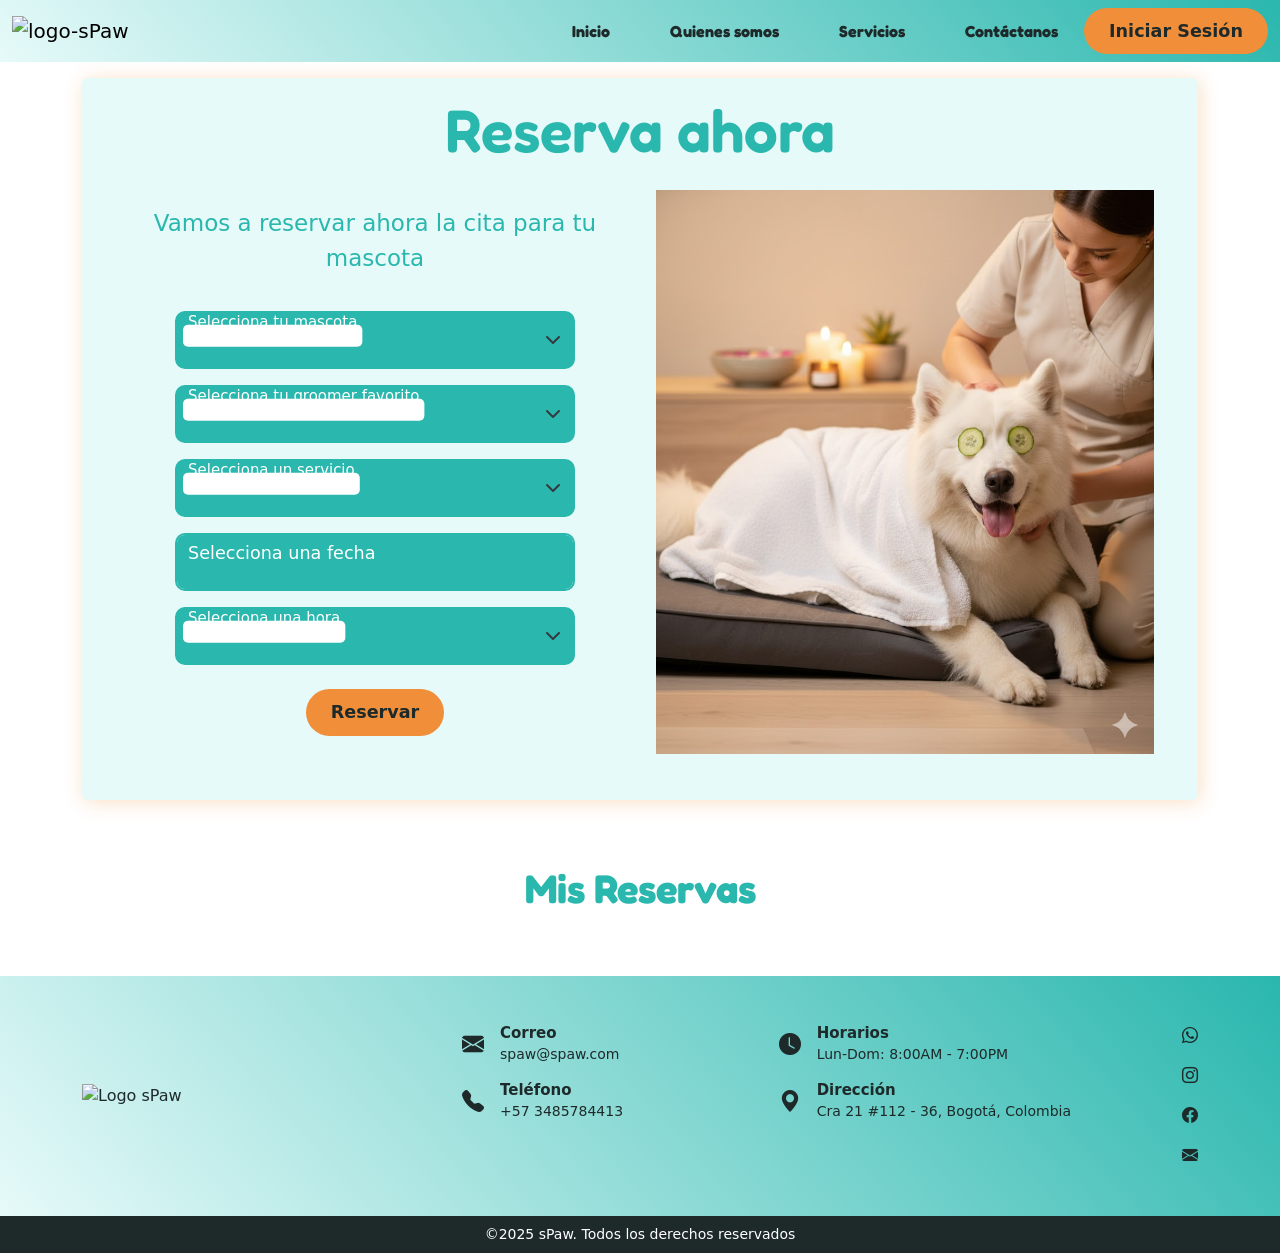
==== Frontend/HTML/reservas.html @ 5e0a8ccd "Inicio repositorio sistema reservas sPaw" ====
<!DOCTYPE html>
<html lang="es">

<head>
    <meta charset="UTF-8">
    <meta name="viewport" content="width=device-width, initial-scale=1.0">
    <title>Reservas sPaw</title>
    <link rel="stylesheet" href="../CSS/navFooter.css">
    <link rel="stylesheet" href="../CSS/reservas.css">
    <link href="https://cdn.jsdelivr.net/npm/bootstrap@5.3.8/dist/css/bootstrap.min.css" rel="stylesheet"
        integrity="sha384-sRIl4kxILFvY47J16cr9ZwB07vP4J8+LH7qKQnuqkuIAvNWLzeN8tE5YBujZqJLB" crossorigin="anonymous">
    <link href="https://cdn.jsdelivr.net/npm/bootstrap-icons@1.10.5/font/bootstrap-icons.css" rel="stylesheet">
    <link rel="stylesheet" href="https://cdn.jsdelivr.net/npm/flatpickr/dist/flatpickr.min.css">
    <script src="https://cdn.jsdelivr.net/npm/sweetalert2@11"></script>
    <link rel="stylesheet" href="https://cdn.jsdelivr.net/npm/sweetalert2@11/dist/sweetalert2.min.css">
</head>

<body>
    <header>
        <header-component></header-component>
    </header>
    <main class="d-flex flex-column align-items-center justify-content-center flex-grow-1">
        <section class="reservas container justify-content-center flex-grow-1">
            <div class="contacto d-flex flex-column align-items-center my-3 p-3 rounded-2">
                <div class="container">
                    <h2 class="text-center mb-2 section-title titulo" id="Contacto">Reserva ahora</h2>
                </div>
                <div class="container d-flex justify-content-around flex-column flex-lg-row">
                    <div class="d-flex flex-column w-100 w-md-50 p-md-3 gap-1 order-2 order-md-1 text-center">
                        <p class="subtitulo1 text-center my-3">Vamos a reservar ahora la cita para tu mascota</p>

                        <form class="form-reserva mx-auto my-3" id="formReserva" novalidate>
                            <!-- Nombre mascota -->
                            <div class="form-floating mb-3">
                                <select class="form-select form-select-lg entrada" id="nombreMascota"
                                    name="nombreMascota" required>
                                    <!-- Las opciones se llenan dinámicamente -->
                                </select>
                                <label for="nombreMascota">Selecciona tu mascota</label>
                            </div>
                            <!-- Groomer -->
                            <div class="form-floating mb-3">
                                <select class="form-select form-select-lg entrada" id="nombreGroomer"
                                    name="nombreGroomer" required>
                                    <!-- Las opciones se llenan dinámicamente -->
                                </select>
                                <label for="nombreGroomer">Selecciona tu groomer favorito</label>
                            </div>
                            <!-- Servicio -->
                            <div class="form-floating mb-3">
                                <select class="form-select form-select-lg entrada" id="nombreServicio"
                                    name="nombreServicio" required>
                                    <!-- Las opciones se llenan dinámicamente -->
                                </select>
                                <label for="nombreServicio">Selecciona un servicio</label>
                            </div>
                            <!-- Fecha -->
                            <div class="form-floating mb-3">
                                <input type="text" class="form-control form-control-lg entrada" id="fechaReserva"
                                    name="fechaReserva" placeholder=" " data-input required>
                                <label for="fechaReserva">Selecciona una fecha</label>
                            </div>
                            <!-- Hora -->
                            <div class="form-floating mb-3">
                                <select class="form-select form-select-lg entrada" id="horaReserva" name="horaReserva"
                                    required>
                                    <option value="" disabled selected></option>
                                    <option value="08:00">08:00 AM</option>
                                    <option value="10:00">10:00 AM</option>
                                    <option value="12:00">12:00 PM</option>
                                    <option value="14:00">02:00 PM</option>
                                    <option value="16:00">04:00 PM</option>
                                    <option value="18:00">06:00 PM</option>
                                </select>
                                <label for="horaReserva">Selecciona una hora</label>
                            </div>
                            <!-- Botón -->
                            <div class="form-floating d-flex justify-content-center mt-4">
                                <button type="button" id="btnReservar" class="boton-login">Reservar</button>
                            </div>
                        </form>
                    </div>
                    <div class="imagen-contacto w-100 w-md-50 p-md-3 order-1">
                        <img class="img-contacto w-100" src="../IMG/spaw18.png" alt="">
                    </div>
                </div>
            </div>
            </div>
        </section>
        <section class="servicios-reservados container my-5">
            <h2 class="subtitulo text-center fw-bold mb-4">Mis Reservas</h2>
            <div class="row row-cols-1 row-cols-md-2 row-cols-lg-3 g-4" id="servicio-reservado">
                <!-- Las cards se cargan aquí -->
            </div>
        </section>
        <div id="protected-data" style="margin-top: 1rem;"></div>
    </main>
    <footer class="footer-custom py-5">
        <footer-component></footer-component>
    </footer>
    <div class="footer-copy text-center py-2">
        ©2025 sPaw. Todos los derechos reservados
    </div>


    <!--Librerias-->
    <script src="https://cdn.jsdelivr.net/npm/sweetalert2@11"></script>
    <script src="https://cdn.jsdelivr.net/npm/bootstrap@5.3.8/dist/js/bootstrap.bundle.min.js"
        integrity="sha384-FKyoEForCGlyvwx9Hj09JcYn3nv7wiPVlz7YYwJrWVcXK/BmnVDxM+D2scQbITxI"
        crossorigin="anonymous"></script>
    <script src="https://cdn.jsdelivr.net/npm/flatpickr"></script>
    <script src="https://cdn.jsdelivr.net/npm/flatpickr/dist/l10n/es.js"></script>

    <!--componentes-->
    <script src="../components/reservaCard.js"></script>
    <script src="../components/header.js"></script>
    <script src="../components/footer.js"></script>


    <!-- scripts -->
    <script src="../JS/alertas.js"></script>
    <script src="../JS/reservas.js"></script>
    <script src="../JS/indexSesion.js"></script>

</body>

</html>
---- Frontend/CSS/navFooter.css ----
@import url("https://fonts.googleapis.com/css2?family=Fredoka:wght@300..700&family=Nunito:ital,wght@0,200..1000;1,200..1000&display=swap");

* {
  padding: 0;
  margin: 0;
  box-sizing: border-box;
}

/* menu */

.menu {
  background: linear-gradient(
    48deg,
    rgb(230, 250, 249) 0%,
    rgba(42, 183, 174, 1) 100%
  );
  padding: 0.5rem 2rem;
}

.logo {
  width: 125px;
}

.nav-link {
  font-family: "Fredoka", sans-serif;
  font-weight: 700 !important;
  color: #1e2a2a !important;
  font-size: 1.5rem;
  padding: 10px 18px !important;
  transition: 0.3s;
}

.nav-link:hover {
  border-bottom: 2px solid #ffffff;
}

.nav-link.active {
  border-bottom: 2px solid #ffffff;
  color: #ffffff !important; 
}

.boton-login {
  background: #f08e3a;
  color: #1e2a2a;
  font-weight: 700;
  padding: 10px 25px;
  border-radius: 40px;
  font-size: 1.1rem;
  transition: 0.3s;
  border: none;
  text-decoration: none;
}

.boton-login:hover {
  background: #e97502;
  color: white;
}

/* textos */

.titulo {
  font-family: "Fredoka", sans-serif;
  font-size: 60px;
  font-weight: 600;
  color: #2ab7ae;
  text-align: center;
}

.subtitulo {
  font-family: "Fredoka", sans-serif;
  font-size: 40px;
  font-weight: 500;
  color: #2ab7ae;
  text-align: center;
}

.subtitulo2 {
  font-family: "Fredoka", sans-serif;
  font-size: 24px;
}

.tercertitulo {
  font-family: "Fredoka", sans-serif;
  font-size: 1.875rem;
  font-weight: 500;
  color: #2ab7ae;
  text-align: center;
}

.parrafo {
  font-family: "Nunito", sans-serif;
  font-size: 16px;
  font-weight: 400;
  color: #1e2a2a;
  text-align: center;
}

/* formularios */

.contacto{
    box-shadow: 2px 2px 20px rgba(240, 148, 58, 0.3);
    background-color: #E6FAF9;
}

.entrada {
    background-color: #2AB7AE !important;
}

label {
    color: white !important;
}

/* footer */

.footer-custom {
  background: linear-gradient(
    48deg,
    rgba(230, 250, 249, 1) 0%,
    rgba(42, 183, 174, 1) 100%
  );
  color: #1e2a2a;
}

.footer-logo {
  width: 140px;
}

.info-item {
  display: flex;
  align-items: center;
  gap: 10px;
}

.info-icon {
  font-size: 22px;
  color: #1e2a2a;
}

.info-title {
  font-size: 15px;
  font-weight: 600;
  margin-bottom: 2px;
  color: #1e2a2a;
}

.info-text {
  margin: 0;
  font-size: 14px;
  color: #1e2a2a;
}

.footer-copy {
  background-color: #1e2a2a;
  color: #fff;
  font-size: 14px;
}

.social-icons {
  display: flex;
  align-items: center;
  flex-direction: column;
  gap: 12px;
  text-decoration: none;
  color: #1e2a2a;
  margin-top: 0;
  cursor: pointer;
}

@media (max-width: 576px) {
  .info-item {
    justify-content: center;
    text-align: center;
  }
  .footer-logo {
    margin-bottom: 20px;
  }

  .titulo {
    font-size: 50px;
  }
}

@media (max-width: 767px) {
    .social-icons {
    flex-direction: row;
    gap: 16px;
  }
}
---- Frontend/CSS/reservas.css ----
body {
          margin: 0;
          min-height: 100vh;
          display: flex;
          flex-direction: column;
        }

        main {
          flex: 1;
        }


        :root {
          --color-verde: #2AB7AE;
          /* Verde principal sPaw */
          --color-naranja: #F08E3A;
          /* Naranja sPaw */
          --color-fondo: #E6FAF9;
          /* Fondo claro sPaw */
          --color-texto: #1E2A2A;
          /* Texto oscuro sPaw */
        }


        .btn-primary {
          background-color: #1E9C94 !important;
          border-color: #1E9C94 !important;
          color: white !important;
        }

        .btn-primary:hover {
          background-color: var(--color-naranja) !important;
          border-color: var(--color-naranja) !important;
          color: white !important;
        }

        .text-primary {
          color: var(--color-verde) !important;
        }

        .bg-primary {
          background-color: var(--color-naranja) !important;
        }

        .badge.bg-primary {
          background-color: var(--color-verde) !important;
          color: white !important;
        }

        .btn-danger {
          background-color: var(--color-naranja) !important;
          border-color: var(--color-naranja) !important;
          color: white !important;
        }

        .btn-danger:hover {
          background-color: var(--color-fondo) !important;
          border-color: var(--color-naranja) !important;
          color: var(--color-naranja) !important;
        }

        .bg-light {
          background-color: var(--color-fondo) !important;
        }

        .card-reserva {
          border-radius: 25px;
          box-shadow: 2px 2px 20px rgba(240, 142, 58, 0.3);
          height: 100%;
          border: none;
        }

        .card-reserva .card-header {
          background-color: var(--color-fondo) !important;
          border-bottom: 2px solid var(--color-verde);
        }

        .card-reserva .card-body {
          background-color: var(--color-fondo) !important;
        }

        .card-reserva h3 {
          color: var(--color-verde) !important;
          font-family: "Fredoka", sans-serif;
          font-weight: 500;
        }

        .card-reserva p {
          color: var(--color-texto) !important;
          font-family: "Nunito", sans-serif;
        }

        .card-reserva strong {
          color: var(--color-verde) !important;
        }

        .btn-eliminar-reserva {
          width: 40px;
          height: 40px;
          padding: 0;
          display: inline-flex;
          align-items: center;
          justify-content: center;
          background-color: var(--color-naranja) !important;
          border: 2px solid transparent;
          box-sizing: border-box;
        }

        .btn-eliminar-reserva:hover {
          background-color: #e97502 !important;
          border-color: var(--color-naranja);
        }


        .titulo-controlado {
          display: -webkit-box;
          -webkit-line-clamp: 2;
          line-clamp: 2;
          -webkit-box-orient: vertical;
          overflow: hidden;
          text-overflow: ellipsis;
          line-height: 1.4;
          min-height: 2.8em;
          color: var(--color-verde) !important;
        }

        .form-reserva .form-floating {
          justify-content: center;
        }

        .form-reserva .form-floating>.form-control,
        .form-reserva .form-floating>.form-select {
          height: 38px !important;
          padding-top: 1.1rem !important;
          padding-bottom: 0.25rem !important;
          background-color: var(--color-verde) !important;
          border: 2px solid var(--color-verde) !important;
          color: white !important;
          border-radius: 10px;
          margin-bottom: 0.5rem;
          position: relative;
          z-index: 1;
        }

        .form-reserva .form-floating>.form-control:not(:placeholder-shown),
        .form-reserva .form-floating>.form-select:not(:invalid),
        .form-reserva .form-floating>.form-control.has-value,
        .form-reserva .form-floating>.form-select.has-value {
          padding-top: 1.1rem !important;
          padding-bottom: 0.25rem !important;
        }


        .form-reserva .form-floating>.form-control:focus,
        .form-reserva .form-floating>.form-select:focus {
          padding-top: 1.1rem !important;
          /* Mismo que base */
          border-color: white !important;
          box-shadow: 0 0 0 3px rgba(255, 255, 255, 0.2) !important;
        }

        .form-reserva .form-floating>label {
          padding: 0 0.75rem !important;
          font-size: 1.1rem;
          top: 0.35rem;
          color: white !important;
          transition: all 0.2s ease;
        }

        .form-reserva .form-floating>.form-control:not(:placeholder-shown)~label,
        .form-reserva .form-floating>.form-select:not(:invalid)~label,
        .form-reserva .form-floating>.form-control.has-value~label,
        .form-reserva .form-floating>.form-select.has-value~label {
          transform: scale(.85) translateY(-0.5rem) translateX(0.15rem) !important;
          opacity: 1 !important;
        }

        .form-reserva .error-message {
          position: absolute !important;
          bottom: -24px;
          /* ← Debajo del input */
          left: 0;
          right: 0;
          font-size: 0.8rem;
          color: #dc3545 !important;
          background: rgba(220, 53, 69, 0.1);
          padding: 2px 8px;
          border-radius: 4px;
          opacity: 0;
          transform: translateY(5px);
          transition: all 0.2s ease;
          pointer-events: none;
          z-index: 2;
        }

        .form-reserva input[type="text"].flatpickr-input {
          background-color: var(--color-verde) !important;
          color: white !important;
        }

        .form-reserva input[type="text"].flatpickr-input.has-value~label {
          transform: scale(.85) translateY(-0.5rem) translateX(0.15rem) !important;
        }


        @media (max-width: 768px) {
          .card-reserva .card-header {
            min-height: 70px;
            padding: 1rem !important;
          }
        }

        /* Germán */
        .subtitulo1 {
          color: #2ab7ae;
          font-size: 23px;
        }

        /* Germán */

        /* Germán */
        /* Contenedor del formulario */
        .form-reserva {
          max-width: 400px;
          margin: 0 auto;
        }

        #formReserva .form-floating,
        .form-reserva .form-floating {
          position: relative;
          width: 100%;
          max-width: 100%;
          margin: 0 auto 1rem;
        }

        .form-reserva .form-control,
        .form-reserva .form-select {
          width: 100%;
          margin: 0 auto 1rem;
        }

        /* Label */
        #formReserva .form-floating>label {
          padding: 0 0.75rem;
          font-size: 1.1rem;
          top: 0.35rem;
          color: #fff;
          pointer-events: none;
          transition: transform 0.2s ease;
        }

        /* Label flotante activo */
        #formReserva .form-floating>.form-control:not(:placeholder-shown)~label,
        #formReserva .form-floating>.form-select:not(:invalid)~label {
          transform: scale(.85) translateY(-0.5rem);
        }

        /* Inputs y selects */
        #formReserva .form-floating>.form-control,
        #formReserva .form-floating>.form-select {
          height: 38px;
          width: 400px;
          padding: 1.1rem 3rem 0.25rem 0.75rem;
          /* espacio para iconos */
          background-color: var(--verde);
          border: 2px solid var(--verde);
          color: #fff;
          border-radius: 10px;
        }

        /* Foco */
        #formReserva .form-floating>.form-control:focus,
        #formReserva .form-floating>.form-select:focus {
          border-color: #fff;
          box-shadow: 0 0 0 3px rgba(255, 255, 255, .2);
        }

        /* Iconos de validación de Bootstrap (Error/ Check) */

        /* Select base */
        #formReserva select.form-select {
          padding-right: 4.75rem !important;
          /* espacio real para 2 iconos */
          background-repeat: no-repeat;
          background-size: 1rem, 1.3rem;
        }

        /* Reubicación de íconos y puntero (Select con validación) */
        #formReserva select.form-select.is-valid,
        #formReserva select.form-select.is-invalid {
          background-position:
            right 2.75rem center,
            /* icono check / error */
            right 0.9rem center;
          /* flecha select */
        }

        #formReserva .form-select {
          background-repeat: no-repeat;
        }

        #formReserva .form-select {
          background-repeat: no-repeat;
          background-size: 1rem, 0.75rem;
        }

        #formReserva select.form-select.is-valid,
        #formReserva select.form-select.is-invalid {
          background-position:
            right 2.5rem center,
            right 0.75rem center;
        }

        /* ELIMINAR COMPLETAMENTE FOCUS / ACTIVE DEL BOTÓN OJO */
        button.pass-toggle-btn,
        button.pass-toggle-btn:focus,
        button.pass-toggle-btn:focus-visible,
        button.pass-toggle-btn:active,
        button.pass-toggle-btn:active:focus {
          outline: none !important;
          box-shadow: none !important;
          background-color: transparent !important;
        }

        /* Germán */
        /* Conservar el color de texto y fondo en los campos del formulario */
        /* Texto siempre blanco en inputs y textarea */
        #formReserva input,
        #formReserva textarea,
        #formReserva select {
          color: #fff !important;
          caret-color: #fff !important;
          /* Color del puntero seleccionador */
        }

        /* Texto blanco de inputs en autofill */
        #formReserva input:-webkit-autofill,
        #form-reserva input:-webkit-autofill:hover,
        #form-reserva input:-webkit-autofill:focus,
        #formReserva textarea:-webkit-autofill,
        #formReserva select:-webkit-autofill {
          -webkit-text-fill-color: #fff !important;
          caret-color: #fff !important;
          box-shadow: 0 0 0 30px #2ab7ae inset !important;
          background-color: #2ab7ae !important;
          transition: background-color 9999s ease-in-out 0s;
        }

        input:-webkit-autofill {
          animation-name: autofillFix;
          animation-duration: 0.01s;
        }

        /* Ocultar icono de error de Bootstrap */
        /* .form-control.is-invalid,
.form-select.is-invalid {
  background-image: none !important;
} */
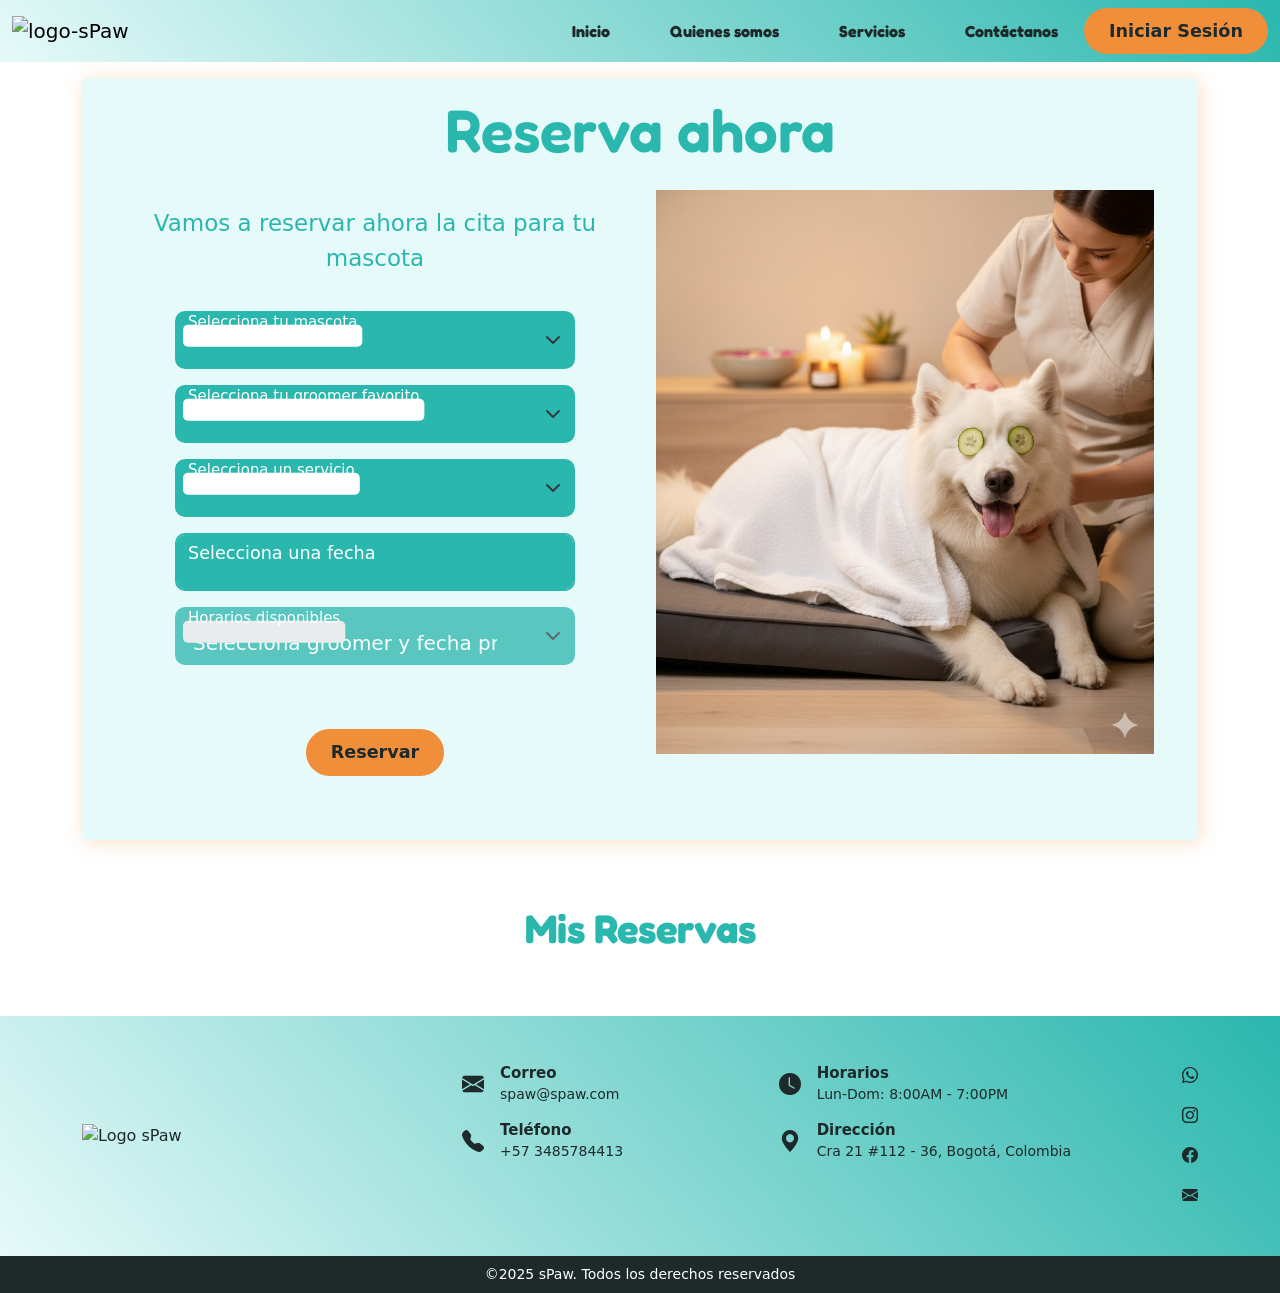
==== commit f633b0af: "Ajuste consulta y visualización de agenda de groomers" ====
--- a/Frontend/HTML/reservas.html
+++ b/Frontend/HTML/reservas.html
@@ -1,127 +1,297 @@
-<!DOCTYPE html>
+<!doctype html>
 <html lang="es">
-
-<head>
-    <meta charset="UTF-8">
-    <meta name="viewport" content="width=device-width, initial-scale=1.0">
+  <head>
+    <meta charset="UTF-8" />
+    <meta name="viewport" content="width=device-width, initial-scale=1.0" />
     <title>Reservas sPaw</title>
-    <link rel="stylesheet" href="../CSS/navFooter.css">
-    <link rel="stylesheet" href="../CSS/reservas.css">
-    <link href="https://cdn.jsdelivr.net/npm/bootstrap@5.3.8/dist/css/bootstrap.min.css" rel="stylesheet"
-        integrity="sha384-sRIl4kxILFvY47J16cr9ZwB07vP4J8+LH7qKQnuqkuIAvNWLzeN8tE5YBujZqJLB" crossorigin="anonymous">
-    <link href="https://cdn.jsdelivr.net/npm/bootstrap-icons@1.10.5/font/bootstrap-icons.css" rel="stylesheet">
-    <link rel="stylesheet" href="https://cdn.jsdelivr.net/npm/flatpickr/dist/flatpickr.min.css">
+    <link rel="stylesheet" href="../CSS/navFooter.css" />
+    <link rel="stylesheet" href="../CSS/reservas.css" />
+    <link
+      href="https://cdn.jsdelivr.net/npm/bootstrap@5.3.8/dist/css/bootstrap.min.css"
+      rel="stylesheet"
+      integrity="sha384-sRIl4kxILFvY47J16cr9ZwB07vP4J8+LH7qKQnuqkuIAvNWLzeN8tE5YBujZqJLB"
+      crossorigin="anonymous"
+    />
+    <link
+      href="https://cdn.jsdelivr.net/npm/bootstrap-icons@1.10.5/font/bootstrap-icons.css"
+      rel="stylesheet"
+    />
+    <link
+      rel="stylesheet"
+      href="https://cdn.jsdelivr.net/npm/flatpickr/dist/flatpickr.min.css"
+    />
     <script src="https://cdn.jsdelivr.net/npm/sweetalert2@11"></script>
-    <link rel="stylesheet" href="https://cdn.jsdelivr.net/npm/sweetalert2@11/dist/sweetalert2.min.css">
-</head>
-
-<body>
+    <link
+      rel="stylesheet"
+      href="https://cdn.jsdelivr.net/npm/sweetalert2@11/dist/sweetalert2.min.css"
+    />
+
+    <!-- ── Estilos para el bloque de disponibilidad ── -->
+    <style>
+      /* Spinner dentro del select de hora */
+      #horaReserva:disabled {
+        background-color: #f8f9fa;
+        cursor: not-allowed;
+        opacity: 0.75;
+      }
+
+      /* Badge de disponibilidad */
+      #disponibilidad-feedback .badge {
+        font-size: 0.78rem;
+        padding: 0.4em 0.75em;
+        border-radius: 20px;
+      }
+
+      /* Agenda del groomer */
+      #agenda-groomer {
+        border-radius: 12px;
+        overflow: hidden;
+      }
+
+      #agenda-groomer .agenda-header {
+        background: linear-gradient(135deg, #6a4c93, #c77dff);
+        color: white;
+        padding: 0.75rem 1rem;
+        font-weight: 600;
+        font-size: 0.9rem;
+      }
+
+      #agenda-groomer .agenda-body {
+        background: #faf7ff;
+        padding: 0.75rem 1rem;
+      }
+
+      .agenda-slot {
+        display: flex;
+        align-items: center;
+        gap: 0.5rem;
+        padding: 0.3rem 0.6rem;
+        border-radius: 8px;
+        font-size: 0.82rem;
+        font-weight: 500;
+      }
+
+      .agenda-slot.ocupado {
+        background: #ffe0e0;
+        color: #c0392b;
+      }
+
+      .agenda-slot.libre {
+        background: #e0f7ea;
+        color: #1e8449;
+      }
+
+      .agenda-slot i {
+        font-size: 0.75rem;
+      }
+
+      #btn-ver-agenda {
+        font-size: 0.8rem;
+        padding: 0.3rem 0.9rem;
+        border-radius: 20px;
+        border: 1px solid #6a4c93;
+        background: transparent;
+        color: #6a4c93;
+        cursor: pointer;
+        transition: all 0.2s;
+      }
+
+      #btn-ver-agenda:hover {
+        background: #6a4c93;
+        color: white;
+      }
+
+      #agenda-loading {
+        font-size: 0.82rem;
+        color: #6a4c93;
+      }
+    </style>
+  </head>
+
+  <body>
     <header>
-        <header-component></header-component>
+      <header-component></header-component>
     </header>
-    <main class="d-flex flex-column align-items-center justify-content-center flex-grow-1">
-        <section class="reservas container justify-content-center flex-grow-1">
-            <div class="contacto d-flex flex-column align-items-center my-3 p-3 rounded-2">
-                <div class="container">
-                    <h2 class="text-center mb-2 section-title titulo" id="Contacto">Reserva ahora</h2>
-                </div>
-                <div class="container d-flex justify-content-around flex-column flex-lg-row">
-                    <div class="d-flex flex-column w-100 w-md-50 p-md-3 gap-1 order-2 order-md-1 text-center">
-                        <p class="subtitulo1 text-center my-3">Vamos a reservar ahora la cita para tu mascota</p>
-
-                        <form class="form-reserva mx-auto my-3" id="formReserva" novalidate>
-                            <!-- Nombre mascota -->
-                            <div class="form-floating mb-3">
-                                <select class="form-select form-select-lg entrada" id="nombreMascota"
-                                    name="nombreMascota" required>
-                                    <!-- Las opciones se llenan dinámicamente -->
-                                </select>
-                                <label for="nombreMascota">Selecciona tu mascota</label>
-                            </div>
-                            <!-- Groomer -->
-                            <div class="form-floating mb-3">
-                                <select class="form-select form-select-lg entrada" id="nombreGroomer"
-                                    name="nombreGroomer" required>
-                                    <!-- Las opciones se llenan dinámicamente -->
-                                </select>
-                                <label for="nombreGroomer">Selecciona tu groomer favorito</label>
-                            </div>
-                            <!-- Servicio -->
-                            <div class="form-floating mb-3">
-                                <select class="form-select form-select-lg entrada" id="nombreServicio"
-                                    name="nombreServicio" required>
-                                    <!-- Las opciones se llenan dinámicamente -->
-                                </select>
-                                <label for="nombreServicio">Selecciona un servicio</label>
-                            </div>
-                            <!-- Fecha -->
-                            <div class="form-floating mb-3">
-                                <input type="text" class="form-control form-control-lg entrada" id="fechaReserva"
-                                    name="fechaReserva" placeholder=" " data-input required>
-                                <label for="fechaReserva">Selecciona una fecha</label>
-                            </div>
-                            <!-- Hora -->
-                            <div class="form-floating mb-3">
-                                <select class="form-select form-select-lg entrada" id="horaReserva" name="horaReserva"
-                                    required>
-                                    <option value="" disabled selected></option>
-                                    <option value="08:00">08:00 AM</option>
-                                    <option value="10:00">10:00 AM</option>
-                                    <option value="12:00">12:00 PM</option>
-                                    <option value="14:00">02:00 PM</option>
-                                    <option value="16:00">04:00 PM</option>
-                                    <option value="18:00">06:00 PM</option>
-                                </select>
-                                <label for="horaReserva">Selecciona una hora</label>
-                            </div>
-                            <!-- Botón -->
-                            <div class="form-floating d-flex justify-content-center mt-4">
-                                <button type="button" id="btnReservar" class="boton-login">Reservar</button>
-                            </div>
-                        </form>
+    <main
+      class="d-flex flex-column align-items-center justify-content-center flex-grow-1"
+    >
+      <section class="reservas container justify-content-center flex-grow-1">
+        <div
+          class="contacto d-flex flex-column align-items-center my-3 p-3 rounded-2"
+        >
+          <div class="container">
+            <h2 class="text-center mb-2 section-title titulo" id="Contacto">
+              Reserva ahora
+            </h2>
+          </div>
+          <div
+            class="container d-flex justify-content-around flex-column flex-lg-row"
+          >
+            <div
+              class="d-flex flex-column w-100 w-md-50 p-md-3 gap-1 order-2 order-md-1 text-center"
+            >
+              <p class="subtitulo1 text-center my-3">
+                Vamos a reservar ahora la cita para tu mascota
+              </p>
+
+              <form
+                class="form-reserva mx-auto my-3"
+                id="formReserva"
+                novalidate
+              >
+                <!-- Mascota -->
+                <div class="form-floating mb-3">
+                  <select
+                    class="form-select form-select-lg entrada"
+                    id="nombreMascota"
+                    name="nombreMascota"
+                    required
+                  >
+                    <option value="" disabled selected></option>
+                  </select>
+                  <label for="nombreMascota">Selecciona tu mascota</label>
+                </div>
+
+                <!-- Groomer -->
+                <div class="form-floating mb-3">
+                  <select
+                    class="form-select form-select-lg entrada"
+                    id="nombreGroomer"
+                    name="nombreGroomer"
+                    required
+                  >
+                    <option value="" disabled selected></option>
+                  </select>
+                  <label for="nombreGroomer"
+                    >Selecciona tu groomer favorito</label
+                  >
+                </div>
+
+                <!-- ── NUEVO: Agenda del groomer ── -->
+                <div id="agenda-groomer" class="mb-3 d-none border">
+                  <div
+                    class="agenda-header d-flex justify-content-between align-items-center"
+                  >
+                    <span
+                      ><i class="bi bi-calendar2-week me-2"></i>Agenda del
+                      groomer</span
+                    >
+                    <span
+                      id="agenda-fecha-titulo"
+                      class="fw-normal opacity-75"
+                    ></span>
+                  </div>
+                  <div class="agenda-body">
+                    <div id="agenda-loading" class="text-center py-2 d-none">
+                      <div
+                        class="spinner-border spinner-border-sm text-secondary me-2"
+                        role="status"
+                      ></div>
+                      Consultando agenda...
                     </div>
-                    <div class="imagen-contacto w-100 w-md-50 p-md-3 order-1">
-                        <img class="img-contacto w-100" src="../IMG/spaw18.png" alt="">
-                    </div>
-                </div>
+                    <div id="agenda-slots" class="d-flex flex-wrap gap-2"></div>
+                  </div>
+                </div>
+
+                <!-- Servicio -->
+                <div class="form-floating mb-3">
+                  <select
+                    class="form-select form-select-lg entrada"
+                    id="nombreServicio"
+                    name="nombreServicio"
+                    required
+                  >
+                    <option value="" disabled selected></option>
+                  </select>
+                  <label for="nombreServicio">Selecciona un servicio</label>
+                </div>
+
+                <!-- Fecha -->
+                <div class="form-floating mb-3">
+                  <input
+                    type="text"
+                    class="form-control form-control-lg entrada"
+                    id="fechaReserva"
+                    name="fechaReserva"
+                    placeholder=" "
+                    data-input
+                    required
+                  />
+                  <label for="fechaReserva">Selecciona una fecha</label>
+                </div>
+
+                <!-- ── Hora: se llena dinámicamente según disponibilidad ── -->
+                <div class="mb-3">
+                  <div class="form-floating">
+                    <select
+                      class="form-select form-select-lg entrada"
+                      id="horaReserva"
+                      name="horaReserva"
+                      required
+                      disabled
+                    >
+                      <option value="" disabled selected>
+                        Selecciona groomer y fecha primero
+                      </option>
+                    </select>
+                    <label for="horaReserva">Horarios disponibles</label>
+                  </div>
+                  <!-- Badge de estado de disponibilidad -->
+                  <div id="disponibilidad-feedback" class="mt-1"></div>
+                </div>
+
+                <!-- Botón -->
+                <div class="form-floating d-flex justify-content-center mt-4">
+                  <button type="button" id="btnReservar" class="boton-login">
+                    Reservar
+                  </button>
+                </div>
+              </form>
             </div>
+            <div class="imagen-contacto w-100 w-md-50 p-md-3 order-1">
+              <img class="img-contacto w-100" src="../IMG/spaw18.png" alt="" />
             </div>
-        </section>
-        <section class="servicios-reservados container my-5">
-            <h2 class="subtitulo text-center fw-bold mb-4">Mis Reservas</h2>
-            <div class="row row-cols-1 row-cols-md-2 row-cols-lg-3 g-4" id="servicio-reservado">
-                <!-- Las cards se cargan aquí -->
-            </div>
-        </section>
-        <div id="protected-data" style="margin-top: 1rem;"></div>
+          </div>
+        </div>
+      </section>
+
+      <section class="servicios-reservados container my-5">
+        <h2 class="subtitulo text-center fw-bold mb-4">Mis Reservas</h2>
+        <div
+          class="row row-cols-1 row-cols-md-2 row-cols-lg-3 g-4"
+          id="servicio-reservado"
+        >
+          <!-- Las cards se cargan aquí -->
+        </div>
+      </section>
+      <div id="protected-data" style="margin-top: 1rem"></div>
     </main>
+
     <footer class="footer-custom py-5">
-        <footer-component></footer-component>
+      <footer-component></footer-component>
     </footer>
     <div class="footer-copy text-center py-2">
-        ©2025 sPaw. Todos los derechos reservados
+      ©2025 sPaw. Todos los derechos reservados
     </div>
 
-
-    <!--Librerias-->
+    <!-- Librerías -->
     <script src="https://cdn.jsdelivr.net/npm/sweetalert2@11"></script>
-    <script src="https://cdn.jsdelivr.net/npm/bootstrap@5.3.8/dist/js/bootstrap.bundle.min.js"
-        integrity="sha384-FKyoEForCGlyvwx9Hj09JcYn3nv7wiPVlz7YYwJrWVcXK/BmnVDxM+D2scQbITxI"
-        crossorigin="anonymous"></script>
+    <script
+      src="https://cdn.jsdelivr.net/npm/bootstrap@5.3.8/dist/js/bootstrap.bundle.min.js"
+      integrity="sha384-FKyoEForCGlyvwx9Hj09JcYn3nv7wiPVlz7YYwJrWVcXK/BmnVDxM+D2scQbITxI"
+      crossorigin="anonymous"
+    ></script>
     <script src="https://cdn.jsdelivr.net/npm/flatpickr"></script>
     <script src="https://cdn.jsdelivr.net/npm/flatpickr/dist/l10n/es.js"></script>
 
-    <!--componentes-->
+    <!-- Componentes -->
     <script src="../components/reservaCard.js"></script>
     <script src="../components/header.js"></script>
     <script src="../components/footer.js"></script>
 
-
-    <!-- scripts -->
+    <!-- Scripts -->
     <script src="../JS/alertas.js"></script>
     <script src="../JS/reservas.js"></script>
     <script src="../JS/indexSesion.js"></script>
-
-</body>
-
-</html>+  </body>
+</html>
--- a/Frontend/CSS/reservas.css
+++ b/Frontend/CSS/reservas.css
@@ -1,358 +1,414 @@
-        body {
-          margin: 0;
-          min-height: 100vh;
-          display: flex;
-          flex-direction: column;
-        }
-
-        main {
-          flex: 1;
-        }
-
-
-        :root {
-          --color-verde: #2AB7AE;
-          /* Verde principal sPaw */
-          --color-naranja: #F08E3A;
-          /* Naranja sPaw */
-          --color-fondo: #E6FAF9;
-          /* Fondo claro sPaw */
-          --color-texto: #1E2A2A;
-          /* Texto oscuro sPaw */
-        }
-
-
-        .btn-primary {
-          background-color: #1E9C94 !important;
-          border-color: #1E9C94 !important;
-          color: white !important;
-        }
-
-        .btn-primary:hover {
-          background-color: var(--color-naranja) !important;
-          border-color: var(--color-naranja) !important;
-          color: white !important;
-        }
-
-        .text-primary {
-          color: var(--color-verde) !important;
-        }
-
-        .bg-primary {
-          background-color: var(--color-naranja) !important;
-        }
-
-        .badge.bg-primary {
-          background-color: var(--color-verde) !important;
-          color: white !important;
-        }
-
-        .btn-danger {
-          background-color: var(--color-naranja) !important;
-          border-color: var(--color-naranja) !important;
-          color: white !important;
-        }
-
-        .btn-danger:hover {
-          background-color: var(--color-fondo) !important;
-          border-color: var(--color-naranja) !important;
-          color: var(--color-naranja) !important;
-        }
-
-        .bg-light {
-          background-color: var(--color-fondo) !important;
-        }
-
-        .card-reserva {
-          border-radius: 25px;
-          box-shadow: 2px 2px 20px rgba(240, 142, 58, 0.3);
-          height: 100%;
-          border: none;
-        }
-
-        .card-reserva .card-header {
-          background-color: var(--color-fondo) !important;
-          border-bottom: 2px solid var(--color-verde);
-        }
-
-        .card-reserva .card-body {
-          background-color: var(--color-fondo) !important;
-        }
-
-        .card-reserva h3 {
-          color: var(--color-verde) !important;
-          font-family: "Fredoka", sans-serif;
-          font-weight: 500;
-        }
-
-        .card-reserva p {
-          color: var(--color-texto) !important;
-          font-family: "Nunito", sans-serif;
-        }
-
-        .card-reserva strong {
-          color: var(--color-verde) !important;
-        }
-
-        .btn-eliminar-reserva {
-          width: 40px;
-          height: 40px;
-          padding: 0;
-          display: inline-flex;
-          align-items: center;
-          justify-content: center;
-          background-color: var(--color-naranja) !important;
-          border: 2px solid transparent;
-          box-sizing: border-box;
-        }
-
-        .btn-eliminar-reserva:hover {
-          background-color: #e97502 !important;
-          border-color: var(--color-naranja);
-        }
-
-
-        .titulo-controlado {
-          display: -webkit-box;
-          -webkit-line-clamp: 2;
-          line-clamp: 2;
-          -webkit-box-orient: vertical;
-          overflow: hidden;
-          text-overflow: ellipsis;
-          line-height: 1.4;
-          min-height: 2.8em;
-          color: var(--color-verde) !important;
-        }
-
-        .form-reserva .form-floating {
-          justify-content: center;
-        }
-
-        .form-reserva .form-floating>.form-control,
-        .form-reserva .form-floating>.form-select {
-          height: 38px !important;
-          padding-top: 1.1rem !important;
-          padding-bottom: 0.25rem !important;
-          background-color: var(--color-verde) !important;
-          border: 2px solid var(--color-verde) !important;
-          color: white !important;
-          border-radius: 10px;
-          margin-bottom: 0.5rem;
-          position: relative;
-          z-index: 1;
-        }
-
-        .form-reserva .form-floating>.form-control:not(:placeholder-shown),
-        .form-reserva .form-floating>.form-select:not(:invalid),
-        .form-reserva .form-floating>.form-control.has-value,
-        .form-reserva .form-floating>.form-select.has-value {
-          padding-top: 1.1rem !important;
-          padding-bottom: 0.25rem !important;
-        }
-
-
-        .form-reserva .form-floating>.form-control:focus,
-        .form-reserva .form-floating>.form-select:focus {
-          padding-top: 1.1rem !important;
-          /* Mismo que base */
-          border-color: white !important;
-          box-shadow: 0 0 0 3px rgba(255, 255, 255, 0.2) !important;
-        }
-
-        .form-reserva .form-floating>label {
-          padding: 0 0.75rem !important;
-          font-size: 1.1rem;
-          top: 0.35rem;
-          color: white !important;
-          transition: all 0.2s ease;
-        }
-
-        .form-reserva .form-floating>.form-control:not(:placeholder-shown)~label,
-        .form-reserva .form-floating>.form-select:not(:invalid)~label,
-        .form-reserva .form-floating>.form-control.has-value~label,
-        .form-reserva .form-floating>.form-select.has-value~label {
-          transform: scale(.85) translateY(-0.5rem) translateX(0.15rem) !important;
-          opacity: 1 !important;
-        }
-
-        .form-reserva .error-message {
-          position: absolute !important;
-          bottom: -24px;
-          /* ← Debajo del input */
-          left: 0;
-          right: 0;
-          font-size: 0.8rem;
-          color: #dc3545 !important;
-          background: rgba(220, 53, 69, 0.1);
-          padding: 2px 8px;
-          border-radius: 4px;
-          opacity: 0;
-          transform: translateY(5px);
-          transition: all 0.2s ease;
-          pointer-events: none;
-          z-index: 2;
-        }
-
-        .form-reserva input[type="text"].flatpickr-input {
-          background-color: var(--color-verde) !important;
-          color: white !important;
-        }
-
-        .form-reserva input[type="text"].flatpickr-input.has-value~label {
-          transform: scale(.85) translateY(-0.5rem) translateX(0.15rem) !important;
-        }
-
-
-        @media (max-width: 768px) {
-          .card-reserva .card-header {
-            min-height: 70px;
-            padding: 1rem !important;
-          }
-        }
-
-        /* Germán */
-        .subtitulo1 {
-          color: #2ab7ae;
-          font-size: 23px;
-        }
-
-        /* Germán */
-
-        /* Germán */
-        /* Contenedor del formulario */
-        .form-reserva {
-          max-width: 400px;
-          margin: 0 auto;
-        }
-
-        #formReserva .form-floating,
-        .form-reserva .form-floating {
-          position: relative;
-          width: 100%;
-          max-width: 100%;
-          margin: 0 auto 1rem;
-        }
-
-        .form-reserva .form-control,
-        .form-reserva .form-select {
-          width: 100%;
-          margin: 0 auto 1rem;
-        }
-
-        /* Label */
-        #formReserva .form-floating>label {
-          padding: 0 0.75rem;
-          font-size: 1.1rem;
-          top: 0.35rem;
-          color: #fff;
-          pointer-events: none;
-          transition: transform 0.2s ease;
-        }
-
-        /* Label flotante activo */
-        #formReserva .form-floating>.form-control:not(:placeholder-shown)~label,
-        #formReserva .form-floating>.form-select:not(:invalid)~label {
-          transform: scale(.85) translateY(-0.5rem);
-        }
-
-        /* Inputs y selects */
-        #formReserva .form-floating>.form-control,
-        #formReserva .form-floating>.form-select {
-          height: 38px;
-          width: 400px;
-          padding: 1.1rem 3rem 0.25rem 0.75rem;
-          /* espacio para iconos */
-          background-color: var(--verde);
-          border: 2px solid var(--verde);
-          color: #fff;
-          border-radius: 10px;
-        }
-
-        /* Foco */
-        #formReserva .form-floating>.form-control:focus,
-        #formReserva .form-floating>.form-select:focus {
-          border-color: #fff;
-          box-shadow: 0 0 0 3px rgba(255, 255, 255, .2);
-        }
-
-        /* Iconos de validación de Bootstrap (Error/ Check) */
-
-        /* Select base */
-        #formReserva select.form-select {
-          padding-right: 4.75rem !important;
-          /* espacio real para 2 iconos */
-          background-repeat: no-repeat;
-          background-size: 1rem, 1.3rem;
-        }
-
-        /* Reubicación de íconos y puntero (Select con validación) */
-        #formReserva select.form-select.is-valid,
-        #formReserva select.form-select.is-invalid {
-          background-position:
-            right 2.75rem center,
-            /* icono check / error */
-            right 0.9rem center;
-          /* flecha select */
-        }
-
-        #formReserva .form-select {
-          background-repeat: no-repeat;
-        }
-
-        #formReserva .form-select {
-          background-repeat: no-repeat;
-          background-size: 1rem, 0.75rem;
-        }
-
-        #formReserva select.form-select.is-valid,
-        #formReserva select.form-select.is-invalid {
-          background-position:
-            right 2.5rem center,
-            right 0.75rem center;
-        }
-
-        /* ELIMINAR COMPLETAMENTE FOCUS / ACTIVE DEL BOTÓN OJO */
-        button.pass-toggle-btn,
-        button.pass-toggle-btn:focus,
-        button.pass-toggle-btn:focus-visible,
-        button.pass-toggle-btn:active,
-        button.pass-toggle-btn:active:focus {
-          outline: none !important;
-          box-shadow: none !important;
-          background-color: transparent !important;
-        }
-
-        /* Germán */
-        /* Conservar el color de texto y fondo en los campos del formulario */
-        /* Texto siempre blanco en inputs y textarea */
-        #formReserva input,
-        #formReserva textarea,
-        #formReserva select {
-          color: #fff !important;
-          caret-color: #fff !important;
-          /* Color del puntero seleccionador */
-        }
-
-        /* Texto blanco de inputs en autofill */
-        #formReserva input:-webkit-autofill,
-        #form-reserva input:-webkit-autofill:hover,
-        #form-reserva input:-webkit-autofill:focus,
-        #formReserva textarea:-webkit-autofill,
-        #formReserva select:-webkit-autofill {
-          -webkit-text-fill-color: #fff !important;
-          caret-color: #fff !important;
-          box-shadow: 0 0 0 30px #2ab7ae inset !important;
-          background-color: #2ab7ae !important;
-          transition: background-color 9999s ease-in-out 0s;
-        }
-
-        input:-webkit-autofill {
-          animation-name: autofillFix;
-          animation-duration: 0.01s;
-        }
-
-        /* Ocultar icono de error de Bootstrap */
-        /* .form-control.is-invalid,
-.form-select.is-invalid {
-  background-image: none !important;
-} */+/* ============================================================
+   reservas.css — sPaw
+   Estilos base del proyecto + panel de agenda de disponibilidad
+   ============================================================ */
+
+body {
+  margin: 0;
+  min-height: 100vh;
+  display: flex;
+  flex-direction: column;
+}
+
+main {
+  flex: 1;
+}
+
+:root {
+  --color-verde: #2ab7ae; /* Verde principal sPaw */
+  --color-naranja: #f08e3a; /* Naranja sPaw */
+  --color-fondo: #e6faf9; /* Fondo claro sPaw */
+  --color-texto: #1e2a2a; /* Texto oscuro sPaw */
+}
+
+/* ── Bootstrap overrides ───────────────────────────────────── */
+
+.btn-primary {
+  background-color: #1e9c94 !important;
+  border-color: #1e9c94 !important;
+  color: white !important;
+}
+
+.btn-primary:hover {
+  background-color: var(--color-naranja) !important;
+  border-color: var(--color-naranja) !important;
+  color: white !important;
+}
+
+.text-primary {
+  color: var(--color-verde) !important;
+}
+.bg-primary {
+  background-color: var(--color-naranja) !important;
+}
+
+.badge.bg-primary {
+  background-color: var(--color-verde) !important;
+  color: white !important;
+}
+
+.btn-danger {
+  background-color: var(--color-naranja) !important;
+  border-color: var(--color-naranja) !important;
+  color: white !important;
+}
+
+.btn-danger:hover {
+  background-color: var(--color-fondo) !important;
+  border-color: var(--color-naranja) !important;
+  color: var(--color-naranja) !important;
+}
+
+.bg-light {
+  background-color: var(--color-fondo) !important;
+}
+
+/* ── Card de reserva ───────────────────────────────────────── */
+
+.card-reserva {
+  border-radius: 25px;
+  box-shadow: 2px 2px 20px rgba(240, 142, 58, 0.3);
+  height: 100%;
+  border: none;
+}
+
+.card-reserva .card-header {
+  background-color: var(--color-fondo) !important;
+  border-bottom: 2px solid var(--color-verde);
+}
+
+.card-reserva .card-body {
+  background-color: var(--color-fondo) !important;
+}
+
+.card-reserva h3 {
+  color: var(--color-verde) !important;
+  font-family: "Fredoka", sans-serif;
+  font-weight: 500;
+}
+
+.card-reserva p {
+  color: var(--color-texto) !important;
+  font-family: "Nunito", sans-serif;
+}
+.card-reserva strong {
+  color: var(--color-verde) !important;
+}
+
+.btn-eliminar-reserva {
+  width: 40px;
+  height: 40px;
+  padding: 0;
+  display: inline-flex;
+  align-items: center;
+  justify-content: center;
+  background-color: var(--color-naranja) !important;
+  border: 2px solid transparent;
+  box-sizing: border-box;
+}
+
+.btn-eliminar-reserva:hover {
+  background-color: #e97502 !important;
+  border-color: var(--color-naranja);
+}
+
+.titulo-controlado {
+  display: -webkit-box;
+  -webkit-line-clamp: 2;
+  line-clamp: 2;
+  -webkit-box-orient: vertical;
+  overflow: hidden;
+  text-overflow: ellipsis;
+  line-height: 1.4;
+  min-height: 2.8em;
+  color: var(--color-verde) !important;
+}
+
+/* ── Formulario de reserva ─────────────────────────────────── */
+
+.subtitulo1 {
+  color: var(--color-verde);
+  font-size: 23px;
+}
+
+.form-reserva {
+  max-width: 400px;
+  margin: 0 auto;
+}
+
+.form-reserva .form-floating {
+  justify-content: center;
+}
+
+#formReserva .form-floating,
+.form-reserva .form-floating {
+  position: relative;
+  width: 100%;
+  max-width: 100%;
+  margin: 0 auto 1rem;
+}
+
+.form-reserva .form-control,
+.form-reserva .form-select {
+  width: 100%;
+  margin: 0 auto 1rem;
+}
+
+.form-reserva .form-floating > .form-control,
+.form-reserva .form-floating > .form-select,
+#formReserva .form-floating > .form-control,
+#formReserva .form-floating > .form-select {
+  height: 38px !important;
+  padding-top: 1.1rem !important;
+  padding-bottom: 0.25rem !important;
+  background-color: var(--color-verde) !important;
+  border: 2px solid var(--color-verde) !important;
+  color: white !important;
+  border-radius: 10px;
+  margin-bottom: 0.5rem;
+  position: relative;
+  z-index: 1;
+}
+
+.form-reserva .form-floating > .form-control:not(:placeholder-shown),
+.form-reserva .form-floating > .form-select:not(:invalid),
+.form-reserva .form-floating > .form-control.has-value,
+.form-reserva .form-floating > .form-select.has-value {
+  padding-top: 1.1rem !important;
+  padding-bottom: 0.25rem !important;
+}
+
+.form-reserva .form-floating > .form-control:focus,
+.form-reserva .form-floating > .form-select:focus,
+#formReserva .form-floating > .form-control:focus,
+#formReserva .form-floating > .form-select:focus {
+  padding-top: 1.1rem !important;
+  border-color: white !important;
+  box-shadow: 0 0 0 3px rgba(255, 255, 255, 0.2) !important;
+}
+
+.form-reserva .form-floating > label,
+#formReserva .form-floating > label {
+  padding: 0 0.75rem !important;
+  font-size: 1.1rem;
+  top: 0.35rem;
+  color: white !important;
+  pointer-events: none;
+  transition: all 0.2s ease;
+}
+
+.form-reserva .form-floating > .form-control:not(:placeholder-shown) ~ label,
+.form-reserva .form-floating > .form-select:not(:invalid) ~ label,
+.form-reserva .form-floating > .form-control.has-value ~ label,
+.form-reserva .form-floating > .form-select.has-value ~ label,
+#formReserva .form-floating > .form-control:not(:placeholder-shown) ~ label,
+#formReserva .form-floating > .form-select:not(:invalid) ~ label {
+  transform: scale(0.85) translateY(-0.5rem) translateX(0.15rem) !important;
+  opacity: 1 !important;
+}
+
+.form-reserva .error-message {
+  position: absolute !important;
+  bottom: -24px;
+  left: 0;
+  right: 0;
+  font-size: 0.8rem;
+  color: #dc3545 !important;
+  background: rgba(220, 53, 69, 0.1);
+  padding: 2px 8px;
+  border-radius: 4px;
+  opacity: 0;
+  transform: translateY(5px);
+  transition: all 0.2s ease;
+  pointer-events: none;
+  z-index: 2;
+}
+
+.form-reserva input[type="text"].flatpickr-input {
+  background-color: var(--color-verde) !important;
+  color: white !important;
+}
+
+.form-reserva input[type="text"].flatpickr-input.has-value ~ label {
+  transform: scale(0.85) translateY(-0.5rem) translateX(0.15rem) !important;
+}
+
+/* Select validación */
+#formReserva select.form-select {
+  padding-right: 4.75rem !important;
+  background-repeat: no-repeat;
+  background-size: 1rem, 0.75rem;
+}
+
+#formReserva select.form-select.is-valid,
+#formReserva select.form-select.is-invalid {
+  background-position:
+    right 2.5rem center,
+    right 0.75rem center;
+}
+
+/* Textos siempre blancos dentro del form */
+#formReserva input,
+#formReserva textarea,
+#formReserva select {
+  color: #fff !important;
+  caret-color: #fff !important;
+}
+
+#formReserva input:-webkit-autofill,
+#formReserva input:-webkit-autofill:hover,
+#formReserva input:-webkit-autofill:focus,
+#formReserva textarea:-webkit-autofill,
+#formReserva select:-webkit-autofill {
+  -webkit-text-fill-color: #fff !important;
+  caret-color: #fff !important;
+  box-shadow: 0 0 0 30px #2ab7ae inset !important;
+  background-color: #2ab7ae !important;
+  transition: background-color 9999s ease-in-out 0s;
+}
+
+input:-webkit-autofill {
+  animation-name: autofillFix;
+  animation-duration: 0.01s;
+}
+
+button.pass-toggle-btn,
+button.pass-toggle-btn:focus,
+button.pass-toggle-btn:focus-visible,
+button.pass-toggle-btn:active,
+button.pass-toggle-btn:active:focus {
+  outline: none !important;
+  box-shadow: none !important;
+  background-color: transparent !important;
+}
+
+/* ── Select de hora deshabilitado ──────────────────────────── */
+
+#horaReserva:disabled {
+  background-color: rgba(42, 183, 174, 0.15) !important;
+  border-color: var(--color-verde) !important;
+  color: rgba(255, 255, 255, 0.5) !important;
+  cursor: not-allowed;
+  opacity: 1; /* evitar doble opacidad con Bootstrap */
+}
+
+/* ── Badge de estado de disponibilidad ─────────────────────── */
+
+#disponibilidad-feedback {
+  min-height: 1.5rem;
+}
+
+#disponibilidad-feedback .badge {
+  font-size: 0.78rem;
+  font-family: "Nunito", sans-serif;
+  font-weight: 600;
+  padding: 0.45em 0.9em;
+  border-radius: 20px;
+  letter-spacing: 0.01em;
+}
+
+#disponibilidad-feedback .badge.bg-success {
+  background-color: var(--color-verde) !important;
+  color: white !important;
+}
+
+#disponibilidad-feedback .badge.bg-danger {
+  background-color: var(--color-naranja) !important;
+  color: white !important;
+}
+
+/* ── Panel de agenda del groomer ───────────────────────────── */
+
+#agenda-groomer {
+  border-radius: 12px;
+  overflow: hidden;
+  border-color: var(
+    --color-verde
+  ) !important; /* unifica el borde del div.border */
+}
+
+#agenda-groomer .agenda-header {
+  /* Gradiente usando la paleta sPaw: verde → naranja */
+  background: linear-gradient(135deg, var(--color-verde), #1e9c94);
+  color: white;
+  padding: 0.75rem 1rem;
+  font-weight: 600;
+  font-size: 0.9rem;
+  font-family: "Fredoka", sans-serif;
+}
+
+#agenda-groomer .agenda-header i {
+  opacity: 0.9;
+}
+
+#agenda-groomer .agenda-body {
+  background-color: var(--color-fondo);
+  padding: 0.85rem 1rem;
+}
+
+/* Spinner de carga */
+#agenda-loading {
+  font-size: 0.82rem;
+  color: var(--color-verde);
+  font-family: "Nunito", sans-serif;
+}
+
+#agenda-loading .spinner-border {
+  color: var(--color-verde) !important;
+  width: 1rem;
+  height: 1rem;
+  border-width: 0.15em;
+}
+
+/* Slots individuales */
+.agenda-slot {
+  display: inline-flex;
+  align-items: center;
+  gap: 0.4rem;
+  padding: 0.35rem 0.8rem;
+  border-radius: 20px; /* píldora, coherente con los badges */
+  font-size: 0.82rem;
+  font-weight: 600;
+  font-family: "Nunito", sans-serif;
+  transition: transform 0.1s ease;
+}
+
+.agenda-slot:hover {
+  transform: scale(1.05);
+}
+
+/* Turno ocupado → naranja sPaw (tono claro) */
+.agenda-slot.ocupado {
+  background-color: rgba(240, 142, 58, 0.15);
+  color: #b85e00;
+  border: 1px solid rgba(240, 142, 58, 0.4);
+}
+
+/* Turno libre → verde sPaw (tono claro) */
+.agenda-slot.libre {
+  background-color: rgba(42, 183, 174, 0.15);
+  color: #1a7a76;
+  border: 1px solid rgba(42, 183, 174, 0.4);
+}
+
+.agenda-slot i {
+  font-size: 0.75rem;
+}
+
+/* ── Responsive ────────────────────────────────────────────── */
+
+@media (max-width: 768px) {
+  .card-reserva .card-header {
+    min-height: 70px;
+    padding: 1rem !important;
+  }
+
+  #agenda-groomer .agenda-body {
+    padding: 0.6rem 0.75rem;
+  }
+
+  .agenda-slot {
+    font-size: 0.78rem;
+    padding: 0.3rem 0.65rem;
+  }
+}
